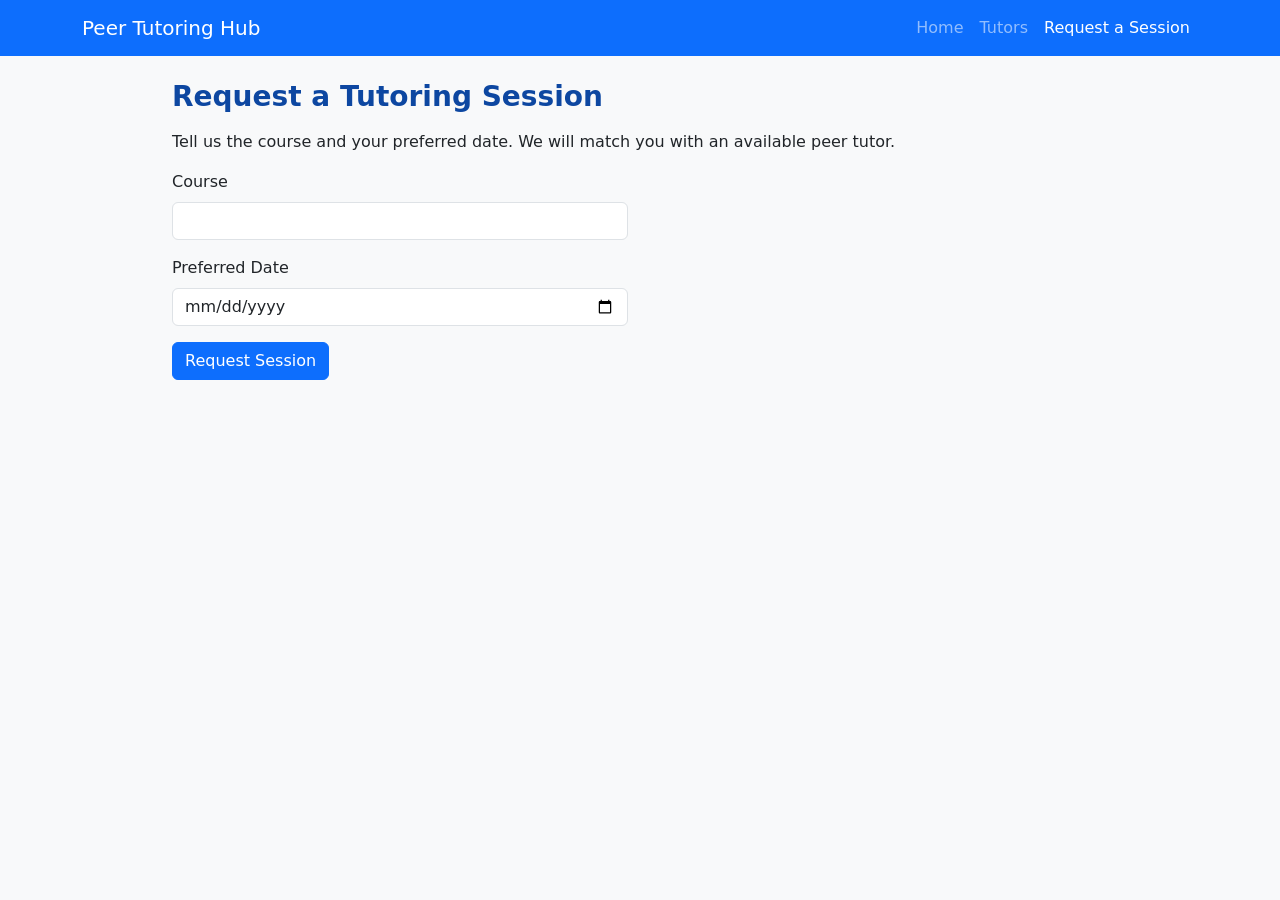
==== request-form.html @ f8bbe792 "Complete Lab 1 Peer Tutoring Hub. Add Bootstrap pages, request form PHP handler, styles, image, and " ====
<!doctype html>
<html lang="en">

<head>
    <meta charset="utf-8">
    <meta name="viewport" content="width=device-width, initial-scale=1">
    <title>Request a Session | Peer Tutoring Hub</title>
    <link href="https://cdn.jsdelivr.net/npm/bootstrap@5.3.3/dist/css/bootstrap.min.css" rel="stylesheet">
    <link rel="stylesheet" href="css/styles.css">
</head>

<body>
    <nav class="navbar navbar-expand-lg navbar-dark bg-primary">
        <div class="container">
            <a class="navbar-brand" href="index.html">Peer Tutoring Hub</a>
            <div class="navbar-nav">
                <a class="nav-link" href="index.html">Home</a>
                <a class="nav-link" href="tutors.html">Tutors</a>
                <a class="nav-link active" href="request-form.html">Request a Session</a>
            </div>
        </div>
    </nav>

    <main class="container py-4">
        <h1 class="mb-3">Request a Tutoring Session</h1>
        <p>Tell us the course and your preferred date. We will match you with an available peer tutor.</p>

        <div class="row">
            <div class="col-md-8 col-lg-6">
                <form action="process-request.php" method="post">
                    <div class="mb-3">
                        <label class="form-label" for="course">Course</label>
                        <input class="form-control" id="course" name="course" type="text" required>
                    </div>

                    <div class="mb-3">
                        <label class="form-label" for="date">Preferred Date</label>
                        <input class="form-control" id="date" name="date" type="date" required>
                    </div>

                    <button class="btn btn-primary" type="submit">Request Session</button>
                </form>
            </div>
        </div>
    </main>
</body>

</html>
---- css/styles.css ----
/* Peer Tutoring Hub — shared custom styles (loaded after Bootstrap) */

body {
    color: #212529;
    background-color: #f8f9fa;
}

h1 {
    font-size: 1.75rem;
    font-weight: 700;
    color: #0d47a1;
}

.lead {
    font-size: 1.1rem;
    color: #495057;
}

main.container {
    max-width: 960px;
}

.table caption {
    caption-side: top;
    font-weight: 600;
    color: #343a40;
    padding-bottom: 0.5rem;
}

img {
    max-width: 100%;
    height: auto;
}

@media (max-width: 576px) {
    h1 {
        font-size: 1.5rem;
    }

    .navbar-nav {
        flex-direction: row;
        flex-wrap: wrap;
        gap: 0.25rem 0.75rem;
    }
}
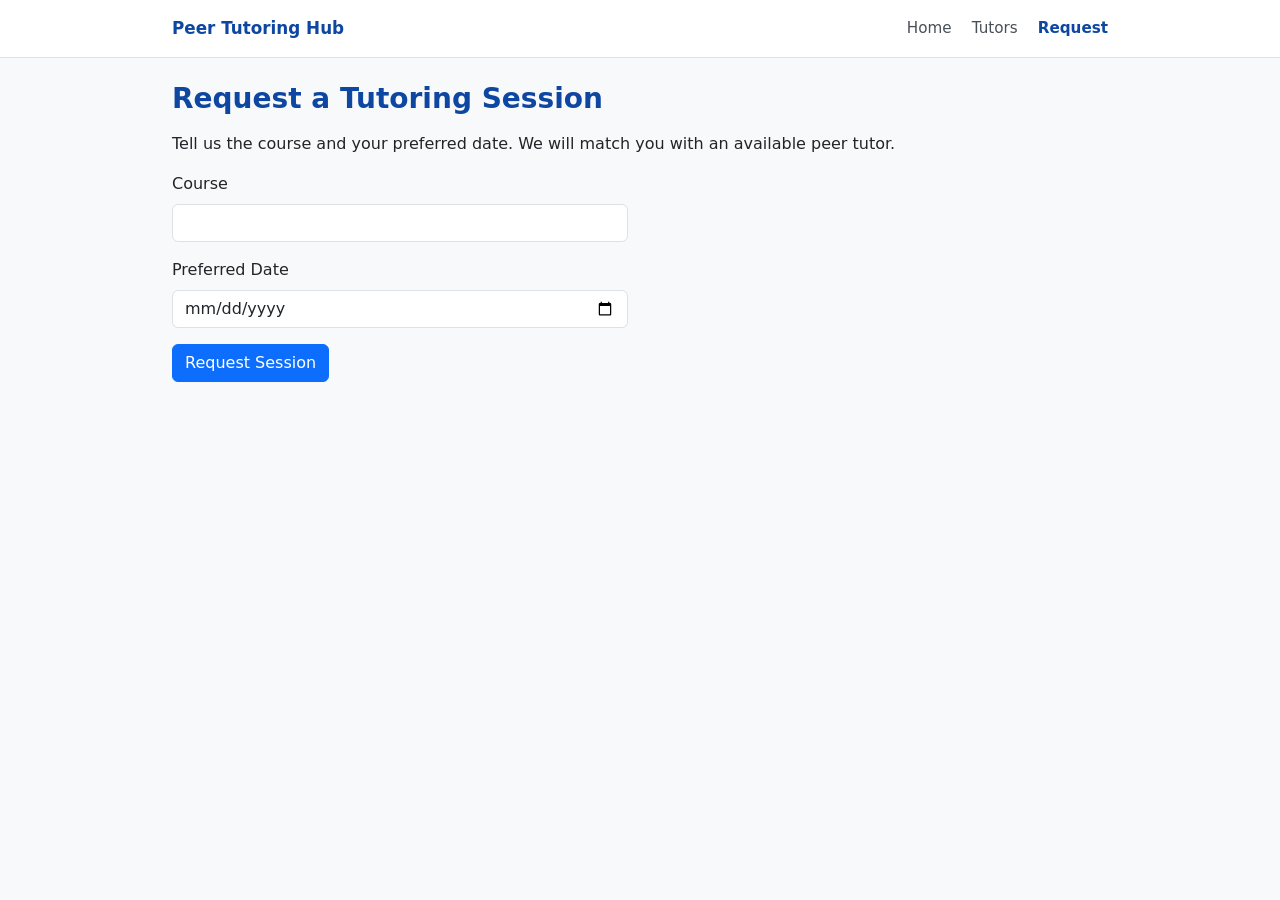
==== commit fea199f7: "Simplify site navigation and refresh ai-use notes." ====
--- a/request-form.html
+++ b/request-form.html
@@ -10,13 +10,13 @@
 </head>
 
 <body>
-    <nav class="navbar navbar-expand-lg navbar-dark bg-primary">
-        <div class="container">
-            <a class="navbar-brand" href="index.html">Peer Tutoring Hub</a>
-            <div class="navbar-nav">
-                <a class="nav-link" href="index.html">Home</a>
-                <a class="nav-link" href="tutors.html">Tutors</a>
-                <a class="nav-link active" href="request-form.html">Request a Session</a>
+    <nav class="site-nav border-bottom bg-white">
+        <div class="container d-flex align-items-center justify-content-between py-3">
+            <a class="site-brand" href="index.html">Peer Tutoring Hub</a>
+            <div class="site-links">
+                <a href="index.html">Home</a>
+                <a href="tutors.html">Tutors</a>
+                <a class="active" href="request-form.html" aria-current="page">Request</a>
             </div>
         </div>
     </nav>
--- a/css/styles.css
+++ b/css/styles.css
@@ -20,6 +20,43 @@
     max-width: 960px;
 }
 
+/* Simple site navigation */
+.site-nav .container {
+    max-width: 960px;
+}
+
+.site-brand {
+    font-weight: 700;
+    font-size: 1.05rem;
+    color: #0d47a1;
+    text-decoration: none;
+}
+
+.site-brand:hover {
+    color: #0a3a82;
+}
+
+.site-links {
+    display: flex;
+    align-items: center;
+    gap: 1.25rem;
+}
+
+.site-links a {
+    color: #495057;
+    text-decoration: none;
+    font-size: 0.95rem;
+}
+
+.site-links a:hover {
+    color: #0d47a1;
+}
+
+.site-links a.active {
+    color: #0d47a1;
+    font-weight: 600;
+}
+
 .table caption {
     caption-side: top;
     font-weight: 600;
@@ -37,9 +74,12 @@
         font-size: 1.5rem;
     }
 
-    .navbar-nav {
-        flex-direction: row;
+    .site-nav .container {
         flex-wrap: wrap;
-        gap: 0.25rem 0.75rem;
+        gap: 0.75rem;
+    }
+
+    .site-links {
+        gap: 1rem;
     }
 }
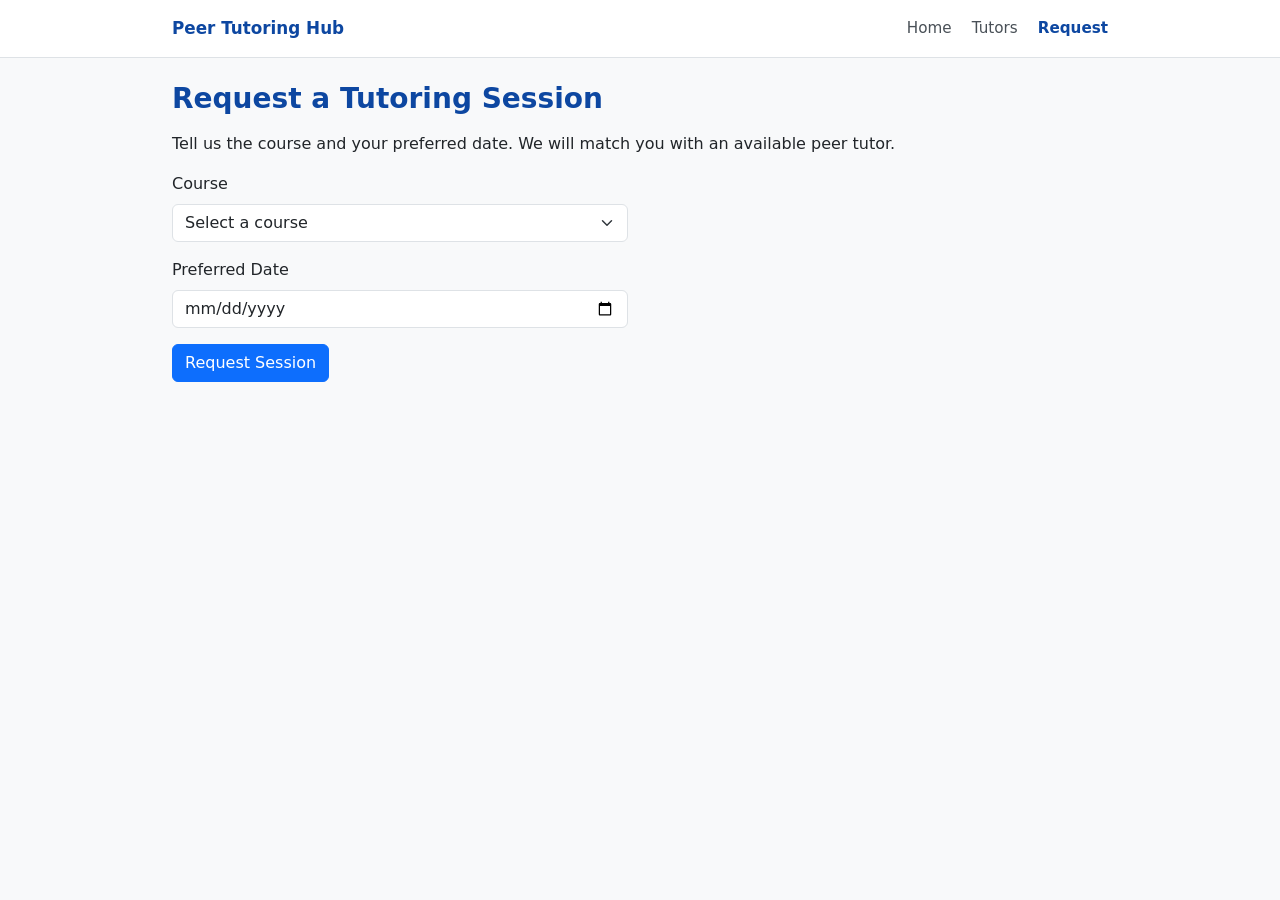
==== commit 8c23aafc: "Use a course dropdown matching available tutors." ====
--- a/request-form.html
+++ b/request-form.html
@@ -30,7 +30,12 @@
                 <form action="process-request.php" method="post">
                     <div class="mb-3">
                         <label class="form-label" for="course">Course</label>
-                        <input class="form-control" id="course" name="course" type="text" required>
+                        <select class="form-select" id="course" name="course" required>
+                            <option value="" selected disabled>Select a course</option>
+                            <option value="IS 6465">IS 6465</option>
+                            <option value="IS 4410">IS 4410</option>
+                            <option value="MATH 1090">MATH 1090</option>
+                        </select>
                     </div>
 
                     <div class="mb-3">
